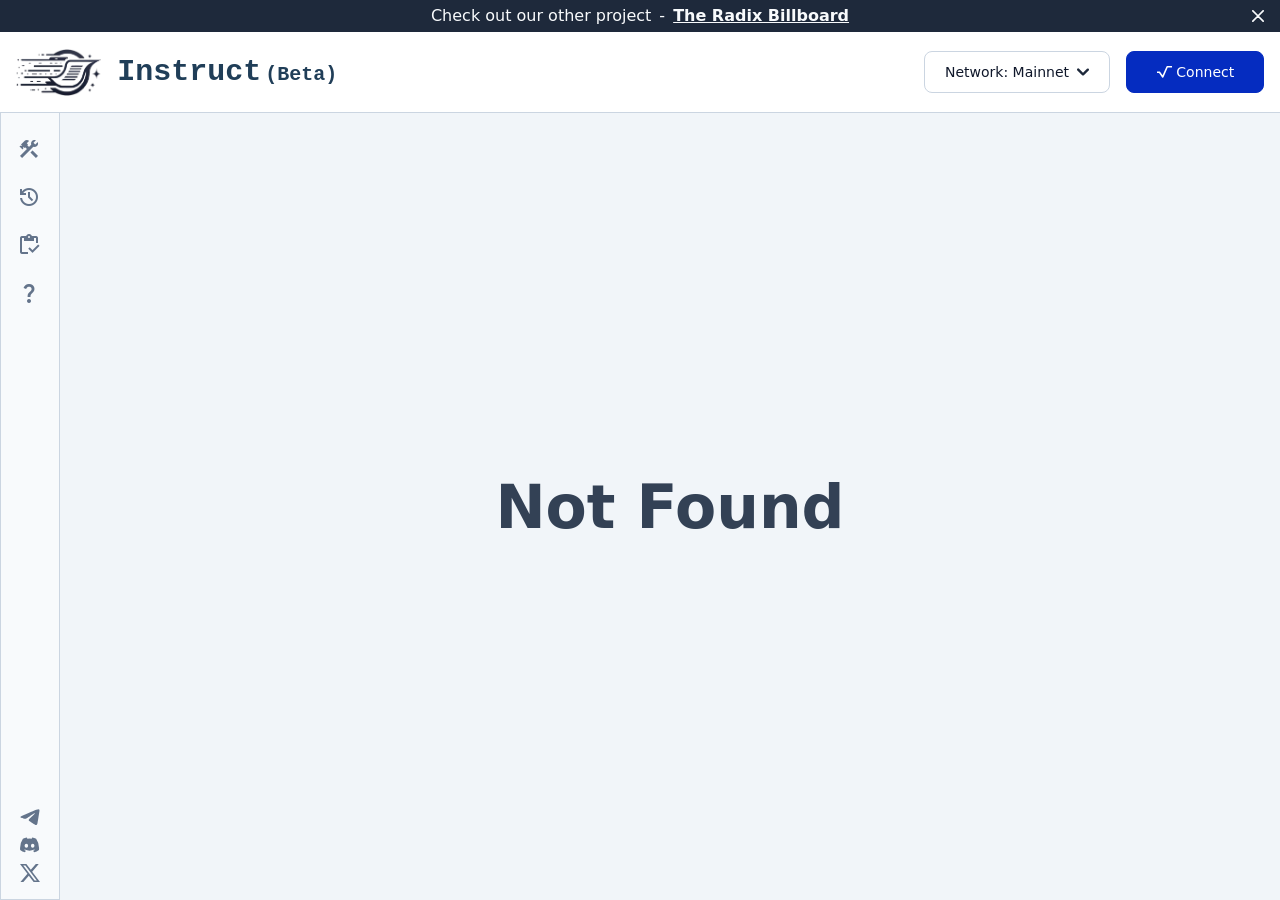
==== about.html @ 1216b257 "Updates" ====
<!DOCTYPE html>
<html lang="en">
	<head>
		<meta charset="utf-8" />
		<link rel="icon" href="./favicon.png" />
		<meta name="viewport" content="width=device-width, initial-scale=1" />
		<meta http-equiv="content-security-policy" content="object-src 'none'; script-src 'self' 'wasm-unsafe-eval' 'sha256-kxq6bqU3kSSkARjuBVtnhq289y8jxxCrz9Mabe1+lpM='; base-uri 'self'">
		<link rel="modulepreload" href="./_app/immutable/entry/start.MUiVlNsC.js">
		<link rel="modulepreload" href="./_app/immutable/chunks/entry.JH2neptx.js">
		<link rel="modulepreload" href="./_app/immutable/chunks/scheduler.nfizOy6U.js">
		<link rel="modulepreload" href="./_app/immutable/chunks/index.79jDLsWO.js">
		<link rel="modulepreload" href="./_app/immutable/entry/app.GBgPgFKi.js">
		<link rel="modulepreload" href="./_app/immutable/chunks/preload-helper.0HuHagjb.js">
		<link rel="modulepreload" href="./_app/immutable/chunks/index.Zd-MUzOr.js">
	</head>
	<body data-sveltekit-preload-data="hover">
		<div style="display: contents">
			<script>
				{
					__sveltekit_12st300 = {
						base: new URL(".", location).pathname.slice(0, -1)
					};

					const element = document.currentScript.parentElement;

					Promise.all([
						import("./_app/immutable/entry/start.MUiVlNsC.js"),
						import("./_app/immutable/entry/app.GBgPgFKi.js")
					]).then(([kit, app]) => {
						kit.start(app, element);
					});
				}
			</script>
		</div>
	</body>
</html>
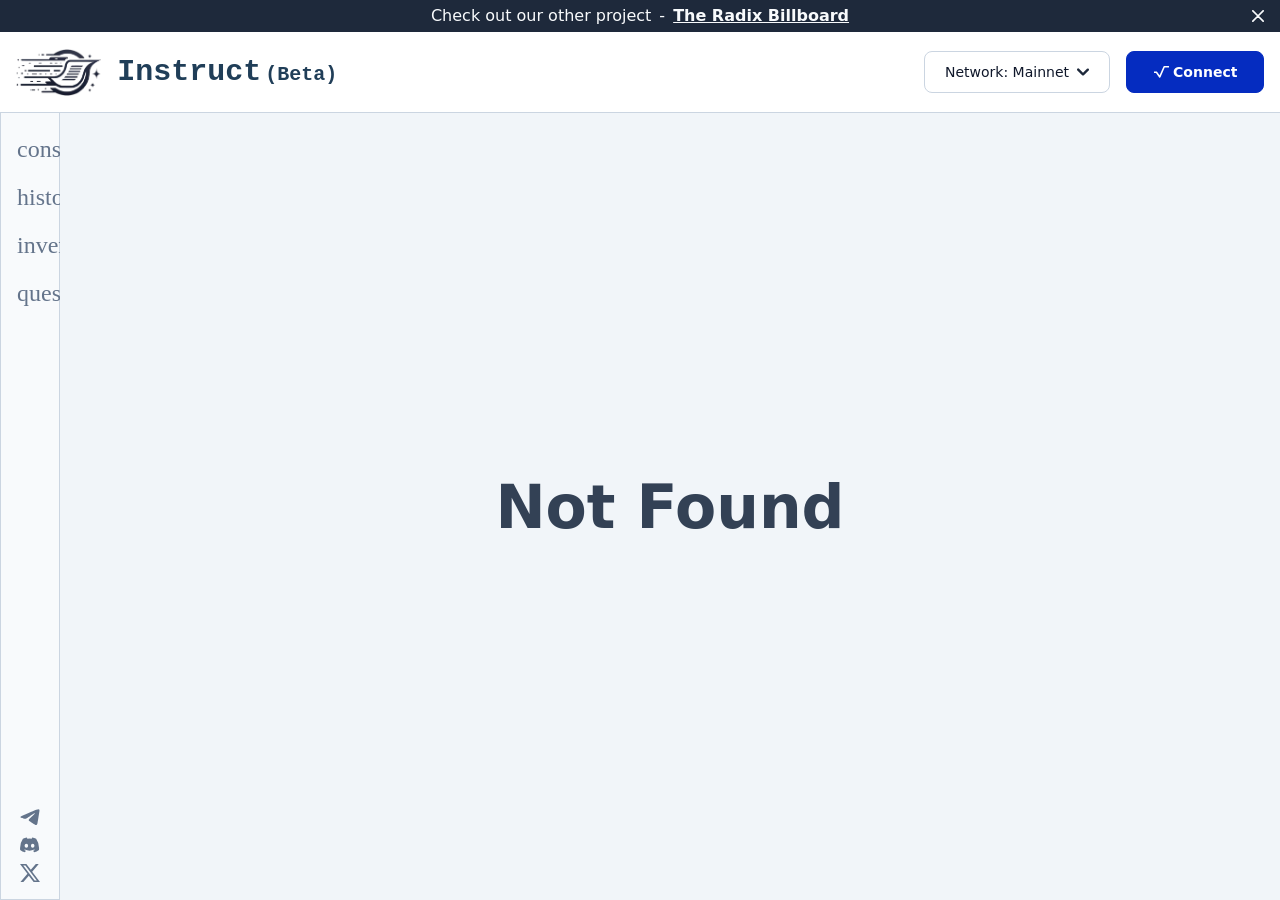
==== commit 3cbda550: "Updates" ====
--- a/about.html
+++ b/about.html
@@ -4,28 +4,28 @@
 		<meta charset="utf-8" />
 		<link rel="icon" href="./favicon.png" />
 		<meta name="viewport" content="width=device-width, initial-scale=1" />
-		<meta http-equiv="content-security-policy" content="object-src 'none'; script-src 'self' 'wasm-unsafe-eval' 'sha256-kxq6bqU3kSSkARjuBVtnhq289y8jxxCrz9Mabe1+lpM='; base-uri 'self'">
-		<link rel="modulepreload" href="./_app/immutable/entry/start.MUiVlNsC.js">
-		<link rel="modulepreload" href="./_app/immutable/chunks/entry.JH2neptx.js">
-		<link rel="modulepreload" href="./_app/immutable/chunks/scheduler.nfizOy6U.js">
-		<link rel="modulepreload" href="./_app/immutable/chunks/index.79jDLsWO.js">
-		<link rel="modulepreload" href="./_app/immutable/entry/app.GBgPgFKi.js">
-		<link rel="modulepreload" href="./_app/immutable/chunks/preload-helper.0HuHagjb.js">
-		<link rel="modulepreload" href="./_app/immutable/chunks/index.Zd-MUzOr.js">
+		<meta http-equiv="content-security-policy" content="object-src 'none'; script-src 'self' 'wasm-unsafe-eval' 'sha256-uuGYg+CdhbJ7hbinn4PSeEPJ7kYD8pEAP0BjVscHfaM='; base-uri 'self'">
+		<link rel="modulepreload" href="./_app/immutable/entry/start.DHLZkCGq.js">
+		<link rel="modulepreload" href="./_app/immutable/chunks/entry.CJA4kj-_.js">
+		<link rel="modulepreload" href="./_app/immutable/chunks/scheduler.Cp6Ps6EV.js">
+		<link rel="modulepreload" href="./_app/immutable/chunks/index.fX1XCSh9.js">
+		<link rel="modulepreload" href="./_app/immutable/entry/app.DuIjOCxN.js">
+		<link rel="modulepreload" href="./_app/immutable/chunks/preload-helper.D6kgxu3v.js">
+		<link rel="modulepreload" href="./_app/immutable/chunks/index.z7Kj93GC.js">
 	</head>
 	<body data-sveltekit-preload-data="hover">
 		<div style="display: contents">
 			<script>
 				{
-					__sveltekit_12st300 = {
+					__sveltekit_jywwwi = {
 						base: new URL(".", location).pathname.slice(0, -1)
 					};
 
 					const element = document.currentScript.parentElement;
 
 					Promise.all([
-						import("./_app/immutable/entry/start.MUiVlNsC.js"),
-						import("./_app/immutable/entry/app.GBgPgFKi.js")
+						import("./_app/immutable/entry/start.DHLZkCGq.js"),
+						import("./_app/immutable/entry/app.DuIjOCxN.js")
 					]).then(([kit, app]) => {
 						kit.start(app, element);
 					});
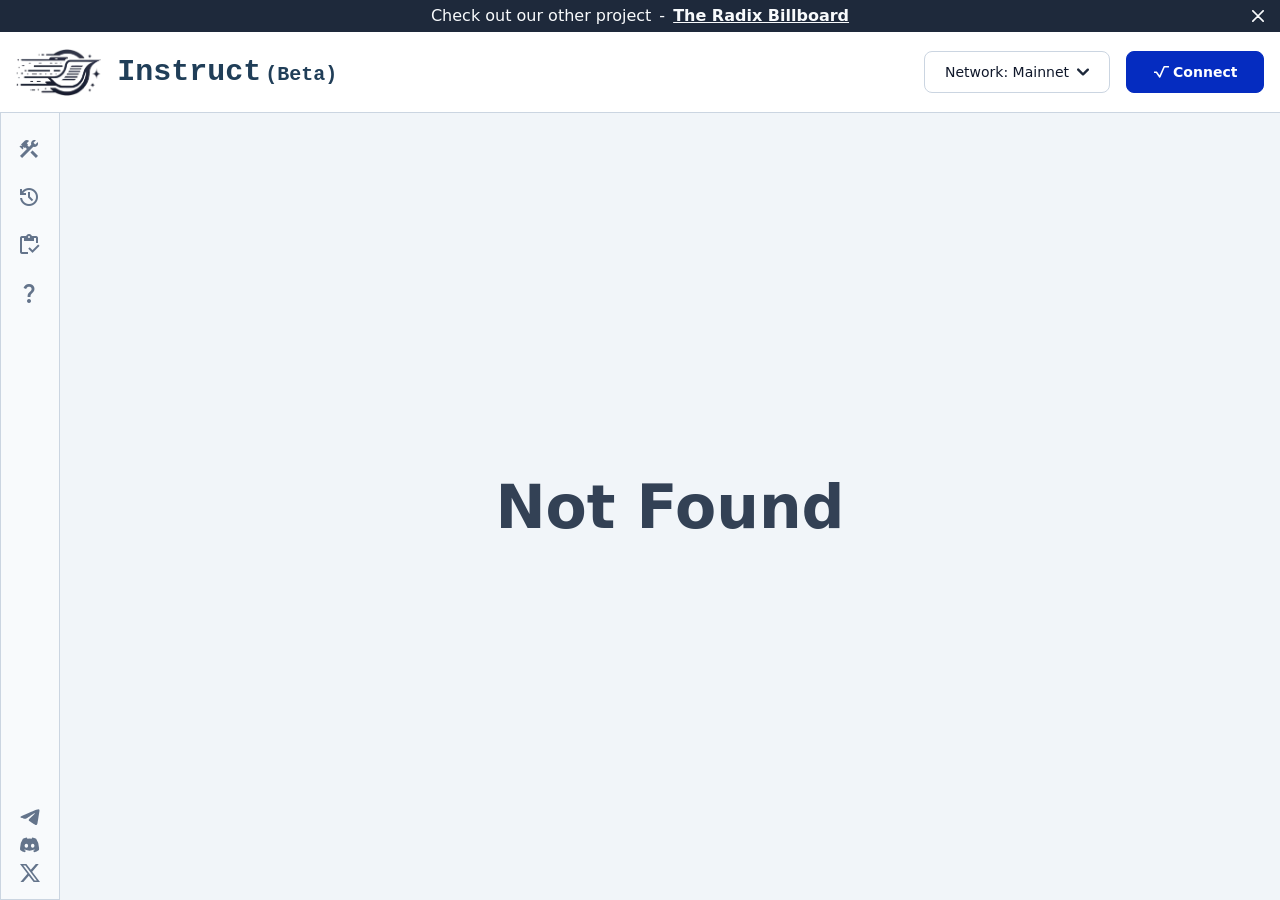
==== commit 937dd3bb: "Updates" ====
--- a/about.html
+++ b/about.html
@@ -4,12 +4,12 @@
 		<meta charset="utf-8" />
 		<link rel="icon" href="./favicon.png" />
 		<meta name="viewport" content="width=device-width, initial-scale=1" />
-		<meta http-equiv="content-security-policy" content="object-src 'none'; script-src 'self' 'wasm-unsafe-eval' 'sha256-uuGYg+CdhbJ7hbinn4PSeEPJ7kYD8pEAP0BjVscHfaM='; base-uri 'self'">
-		<link rel="modulepreload" href="./_app/immutable/entry/start.DHLZkCGq.js">
-		<link rel="modulepreload" href="./_app/immutable/chunks/entry.CJA4kj-_.js">
+		<meta http-equiv="content-security-policy" content="object-src 'none'; script-src 'self' 'wasm-unsafe-eval' 'sha256-ZxArXA1Z/BvJgB4rfx1wKE4sitpq5VNmCSs268YkYXM='; base-uri 'self'">
+		<link rel="modulepreload" href="./_app/immutable/entry/start.DQGRW3DS.js">
+		<link rel="modulepreload" href="./_app/immutable/chunks/entry.DYERCyXb.js">
 		<link rel="modulepreload" href="./_app/immutable/chunks/scheduler.Cp6Ps6EV.js">
 		<link rel="modulepreload" href="./_app/immutable/chunks/index.fX1XCSh9.js">
-		<link rel="modulepreload" href="./_app/immutable/entry/app.DuIjOCxN.js">
+		<link rel="modulepreload" href="./_app/immutable/entry/app.BAiSUIph.js">
 		<link rel="modulepreload" href="./_app/immutable/chunks/preload-helper.D6kgxu3v.js">
 		<link rel="modulepreload" href="./_app/immutable/chunks/index.z7Kj93GC.js">
 	</head>
@@ -17,15 +17,15 @@
 		<div style="display: contents">
 			<script>
 				{
-					__sveltekit_jywwwi = {
+					__sveltekit_o1zd16 = {
 						base: new URL(".", location).pathname.slice(0, -1)
 					};
 
 					const element = document.currentScript.parentElement;
 
 					Promise.all([
-						import("./_app/immutable/entry/start.DHLZkCGq.js"),
-						import("./_app/immutable/entry/app.DuIjOCxN.js")
+						import("./_app/immutable/entry/start.DQGRW3DS.js"),
+						import("./_app/immutable/entry/app.BAiSUIph.js")
 					]).then(([kit, app]) => {
 						kit.start(app, element);
 					});
